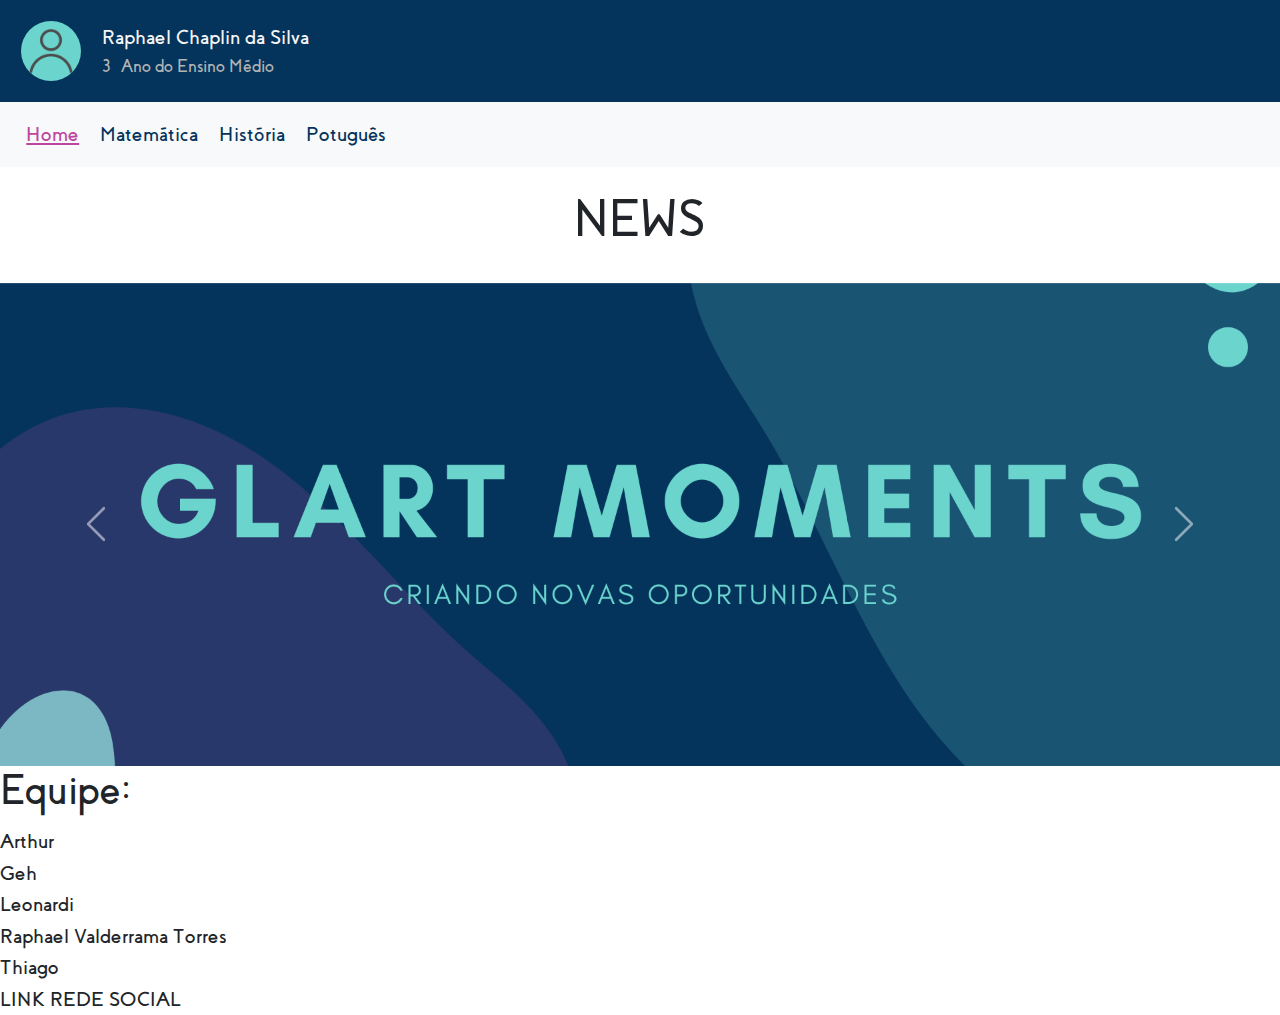
==== index.html @ ba40ef39 "Passei projeto para o git" ====
<!DOCTYPE html>
<html lang="pt-br">

<head>
    <meta charset="UTF-8">
    <meta http-equiv="X-UA-Compatible" content="IE=edge">
    <meta name="viewport" content="width=device-width, initial-scale=1.0">
    <link rel="shortcut icon" href="images/IMFA SEM FUNDO - 2000px.png" type="image/x-icon">
    <link rel="stylesheet" href="./css/bootstrap.min.css">
    <link rel="stylesheet" href="./style/style.css">
    <title>IMFA</title>
</head>

<body>
    <!--Menu-->
    <header id="section_header">
        <div><img src="images/aluno.png" alt="" id="img_perfil_estudante"></div>
        <div>
            <p>Raphael Chaplin da Silva</p>
            <p class="ano_aluno">3º Ano do Ensino Médio</p>
        </div>
        
    </header>
    <nav class="navbar navbar-expand-md bg-light">
        <div class="container-fluid">
            <button class="navbar-toggler" type="button" data-bs-toggle="collapse" data-bs-target="#navbarNavAltMarkup"
                aria-controls="navbarNavAltMarkup" aria-expanded="false" aria-label="Toggle navigation">
                <span class="navbar-toggler-icon"></span>
            </button>
            <span class="collapse navbar-collapse" id="navbarNavAltMarkup">
                <div class="navbar-nav">
                    <!--Links menu-->
                    <a class="nav-link ativo" href="index.html">Home</a>
                    <a class="nav-link" href="mat.html">Matemática</a>
                    <a class="nav-link" href="hist.html">História</a>
                    <a class="nav-link" href="port.html">Potuguês</a>
                </div>
            </span>
        </div>
    </nav>

    <main>
        <section id="sect_carrossel">
            <div id="news_carrossel">
                <h1>NEWS</h1>
            </div>
            <div id="carouselExampleControls" class="carousel slide" data-bs-ride="carousel">
                <div class="carousel-inner">
                    <div class="carousel-item active">
                        <img src="images/img1carrossel.png" class="d-block img-carrossel" alt="...">
                    </div>
                    <div class="carousel-item">
                        <img src="images/img2carrossel.png" class="d-block img-carrossel" alt="...">
                    </div>
                    <button class="carousel-control-prev" type="button" data-bs-target="#carouselExampleControls"
                        data-bs-slide="prev">
                        <span class="carousel-control-prev-icon" aria-hidden="true"></span>
                        <span class="visually-hidden"></span>
                    </button>
                    <button class="carousel-control-next" type="button" data-bs-target="#carouselExampleControls"
                        data-bs-slide="next">
                        <span class="carousel-control-next-icon" aria-hidden="true"></span>
                        <span class="visually-hidden"></span>
                    </button>
                </div>
            </div>
        </section>
    </main>
    <footer>
        <h2>Equipe:</h2>
        <p>Arthur</p>
        <p>Geh</p>
        <p>Leonardi</p>
        <p>Raphael Valderrama Torres</p>
        <p>Thiago</p>

        LINK REDE SOCIAL
    </footer>

    
    <script src="./js/bootstrap.min.js"></script>
</body>

</html>
---- style/style.css ----
@font-face {
    font-family: 'Coves';
    src: url(../fonts/Coves-Bold/Coves\ Bold.otf);
}

* {
    margin: 0;
    padding: 0;
}
/*Cores*/
:root {
    --preto: #000;
    --azul_escuro: #04345C;
    --azul_claro: #6BD4CD;
    --roxo_detalhe: #BF46A0;
}
/*body*/

html {
    font-size: calc(16px + 0.390625vw);
}

body {
    /* background-color: var(--verde_escuro); */
    font-family: 'Coves';
}

p {
    margin-top: 0;
    margin-bottom: 0;
}

/*navbar*/
.navbar {
    transition: 0.4s;
    /* background-color: #3c5e45cb; */
    --bs-navbar-padding-y: 0.3rem;
}

.navbar-toggler-icon {
    display: flex;
    width: 1.5em;
    height: 1.5em;
    vertical-align: middle;
    background-image: url(../images/icone-menu.png);
    background-repeat: no-repeat;
    background-position: center;
    background-size: 100%;
}
.ativo {
    text-decoration: underline;
    color: var(--roxo_detalhe)!important;
}

.navbar-nav a {
    color: var(--azul_escuro);
}

.navbar-nav a:hover {
    color: var(--roxo_detalhe);
}



/* Cabeçalho */
#section_header{
    padding: 1em;
    display: flex;
    align-items: center;
    background-color: var(--azul_escuro);
}

.ano_aluno{
    font-size: 18px;
    color: rgb(179, 179, 179) !important;
}

#section_header p{
    color: whitesmoke;
}

#img_perfil_estudante {
    margin-right: 1em;
	background-color: var(--azul_claro);
    border-radius: 50%;
    height: 60px;
}

.titulo_materia {
    display: flex;
    justify-content: center;
}

/*Carrossel*/
.img-carrossel {
    object-fit: cover;
    height: 23rem;
    width: 100%;
}

#news_carrossel {
    display: flex;
    justify-content: center;
    margin: 1em 0;
}


/* Playlists */
.playlist{
    width: 16rem;
    margin: 1em;
}

.playlist img{
    height: 10rem;
    object-fit: cover;
}

/*iframes*/

iframe {
    width: 400px;
    height: 220px;
}

.videos div {
    margin: 1em 2em;
}

input[type=checkbox] {
    position: relative;
    cursor: pointer;
    width: 30px;
    height: 30px;
    border: solid;
    border-radius: 50%;
}

/*Pare da ProgressBar*/

#myProgress{
	margin: auto;
	width: 50%;
	background-color: rgb(161, 161, 161);
    border-radius: 20px;
}

#myBar {
	width: 50%;
	height: 30px;
	background-color: var(--azul_escuro);
    border-radius: 20px;
}



/*breakpoints*/

/* Medium devices (tablets, 768px and up) */
@media (min-width: 768px) {
    /*navbar*/
    .navbar {
        transition: 0.5s;
        background-color: #3c5e4500;
    }


    /*sect_sobre*/
    .cartao {
        max-width: 70%;
    }

    .cartao_esquerda {
        float: left;
    }

    .cartao_direita {
        float: right;
    }

    /* .img_cartao{
        border-radius: 0px 10px 10px 0px;
    } */
    #contato_container {
        max-width: 800px;
    }

    input[type="submit"]{
        min-width: 300px;
        transition: .5s;
    }
}
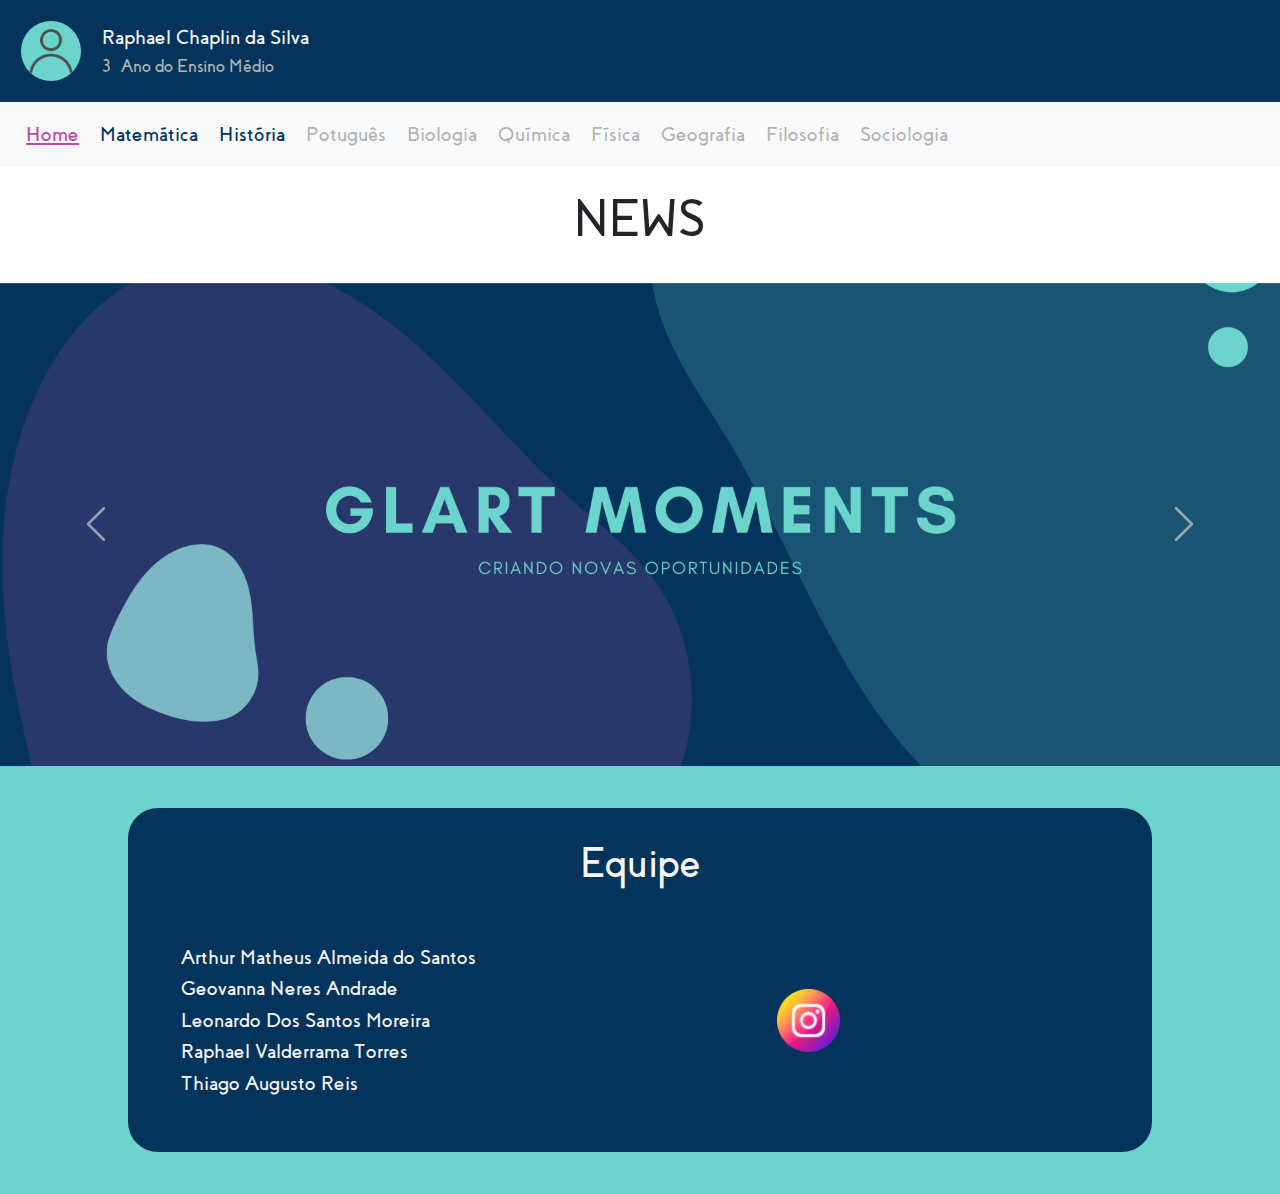
==== commit 14e0b3f6: "novas features" ====
--- a/index.html
+++ b/index.html
@@ -8,7 +8,7 @@
     <link rel="shortcut icon" href="images/IMFA SEM FUNDO - 2000px.png" type="image/x-icon">
     <link rel="stylesheet" href="./css/bootstrap.min.css">
     <link rel="stylesheet" href="./style/style.css">
-    <title>IMFA</title>
+    <title>PROJETO GLART</title>
 </head>
 
 <body>
@@ -33,7 +33,13 @@
                     <a class="nav-link ativo" href="index.html">Home</a>
                     <a class="nav-link" href="mat.html">Matemática</a>
                     <a class="nav-link" href="hist.html">História</a>
-                    <a class="nav-link" href="port.html">Potuguês</a>
+                    <a class="nav-link disabled" href="#">Potuguês</a>
+                    <a class="nav-link disabled" href="#">Biologia</a>
+                    <a class="nav-link disabled" href="#">Química</a>
+                    <a class="nav-link disabled" href="#">Física</a>
+                    <a class="nav-link disabled" href="#">Geografia</a>
+                    <a class="nav-link disabled" href="#">Filosofia</a>
+                    <a class="nav-link disabled" href="#">Sociologia</a>
                 </div>
             </span>
         </div>
@@ -67,14 +73,21 @@
         </section>
     </main>
     <footer>
-        <h2>Equipe:</h2>
-        <p>Arthur</p>
-        <p>Geh</p>
-        <p>Leonardi</p>
-        <p>Raphael Valderrama Torres</p>
-        <p>Thiago</p>
-
-        LINK REDE SOCIAL
+        <section>
+            <div class="d-flex justify-content-center">
+                <h2>Equipe</h2>
+            </div>
+            <div class="d-flex">
+                <div>
+                    <p>Arthur Matheus Almeida do Santos</p>
+                    <p>Geovanna Neres Andrade</p>
+                    <p>Leonardo Dos Santos Moreira</p>
+                    <p>Raphael Valderrama Torres</p>
+                    <p>Thiago Augusto Reis</p>
+                </div>
+                <div id="logoInsta"><a href="https://www.instagram.com/glartmoments/"><img src="images/instagram.png" alt=""></a></div>
+            </div>
+        </section>
     </footer>
 
     
--- a/style/style.css
+++ b/style/style.css
@@ -119,6 +119,7 @@
 /*iframes*/
 
 iframe {
+    transition: 0.5s;
     width: 400px;
     height: 220px;
 }
@@ -146,47 +147,62 @@
 }
 
 #myBar {
-	width: 50%;
+    transition: 0.5s;
+	width: 0%;
 	height: 30px;
-	background-color: var(--azul_escuro);
+	background-color: var(--azul_claro);
     border-radius: 20px;
 }
 
+#myBar p {
+    display: flex;
+    justify-content: end;
+    color: var(--azul_escuro);
+    padding-right: 10px;
+}
+
+footer {
+    background-color: var(--azul_claro);
+    padding: 2em 0;
+}
+
+footer section {
+    width: 80%;
+    margin: auto;
+    padding: 0.5em;
+    background-color: var(--azul_escuro);
+    border-radius: 30px;
+    color: whitesmoke;
+}
+
+footer section div {
+    margin: 1em;
+}
+
+footer img{
+    height: 3rem;
+}
+
+footer img:hover{
+    transition: 0.5s;
+    height: 3.3rem;
+}
+
+#logoInsta {
+    width: 3rem;
+    margin: auto;
+}
 
 
 /*breakpoints*/
 
 /* Medium devices (tablets, 768px and up) */
-@media (min-width: 768px) {
+@media (max-width: 768px) {
     /*navbar*/
-    .navbar {
-        transition: 0.5s;
-        background-color: #3c5e4500;
-    }
-
-
-    /*sect_sobre*/
-    .cartao {
-        max-width: 70%;
-    }
-
-    .cartao_esquerda {
-        float: left;
-    }
-
-    .cartao_direita {
-        float: right;
-    }
-
-    /* .img_cartao{
-        border-radius: 0px 10px 10px 0px;
-    } */
-    #contato_container {
-        max-width: 800px;
-    }
-
-    input[type="submit"]{
-        min-width: 300px;
-        transition: .5s;
+    iframe {
+        
+        width: 300px;
+        height: 170px;
+        
     }
 }